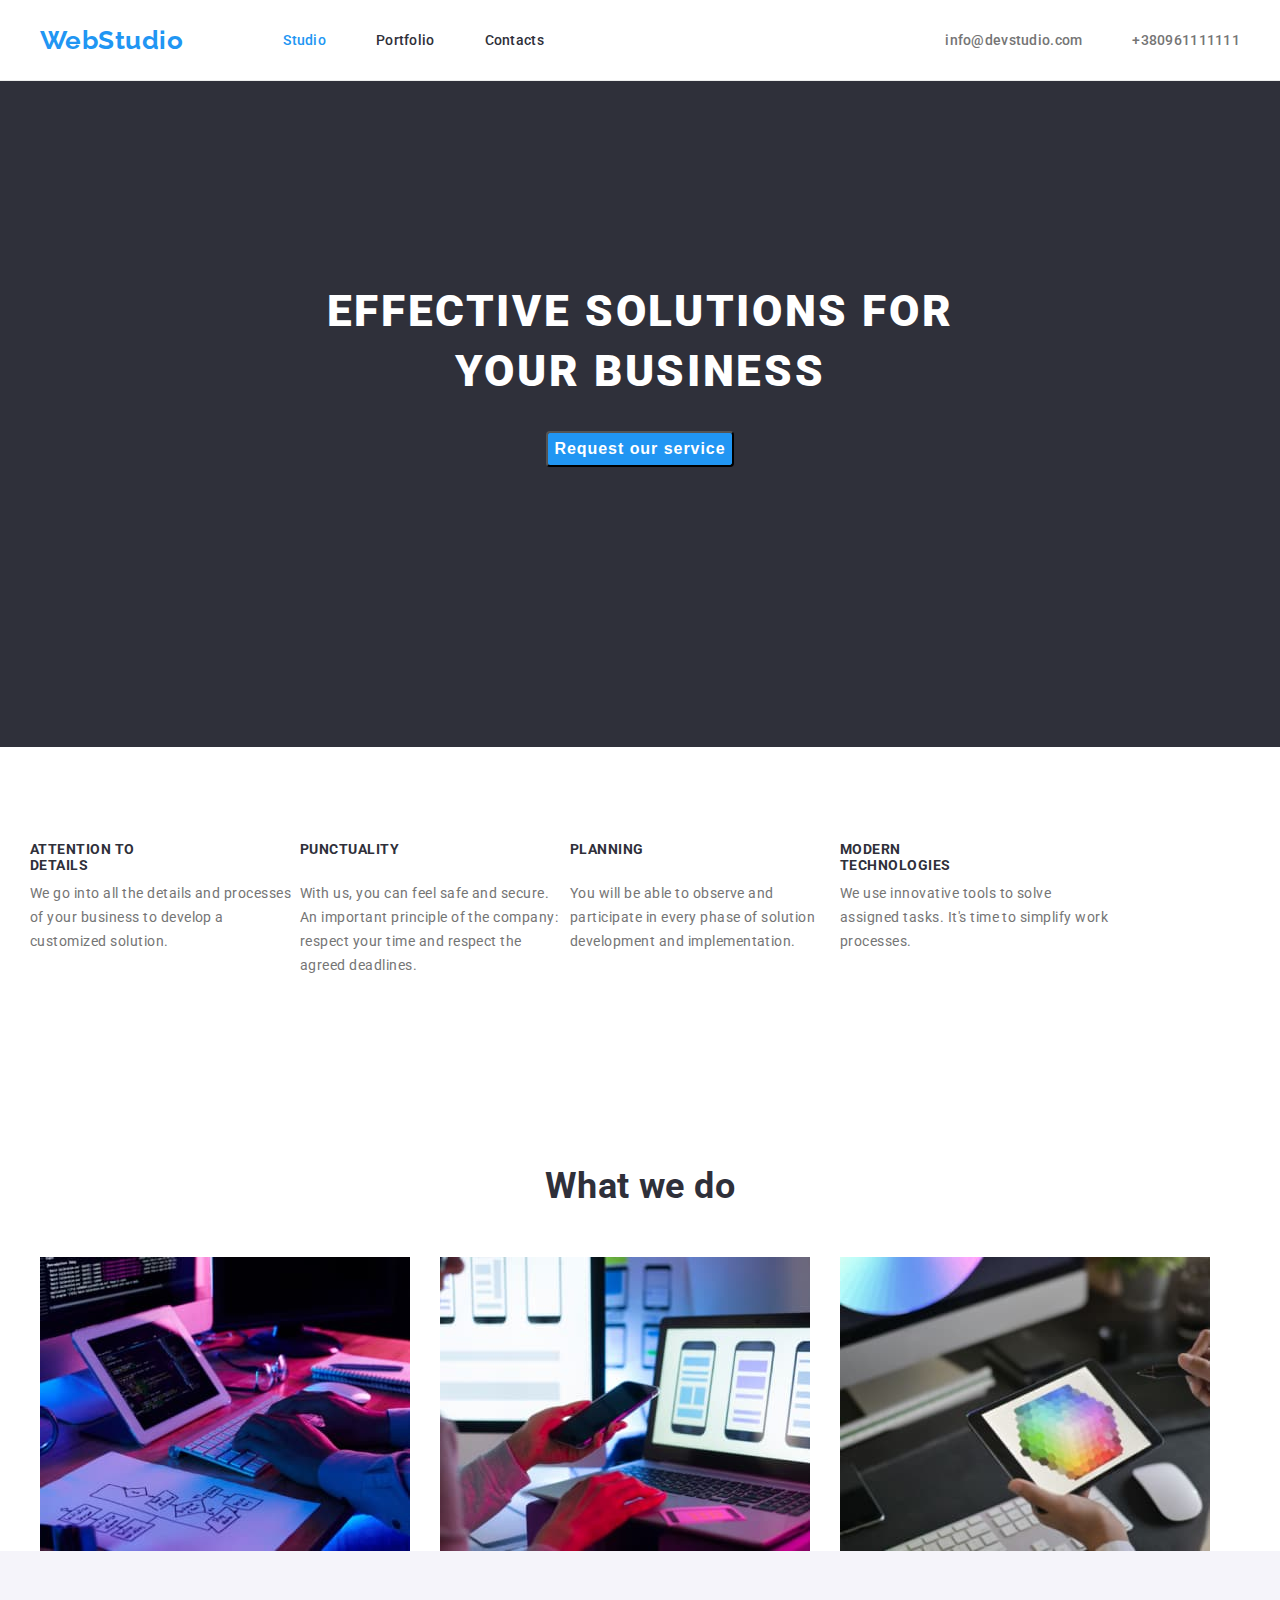
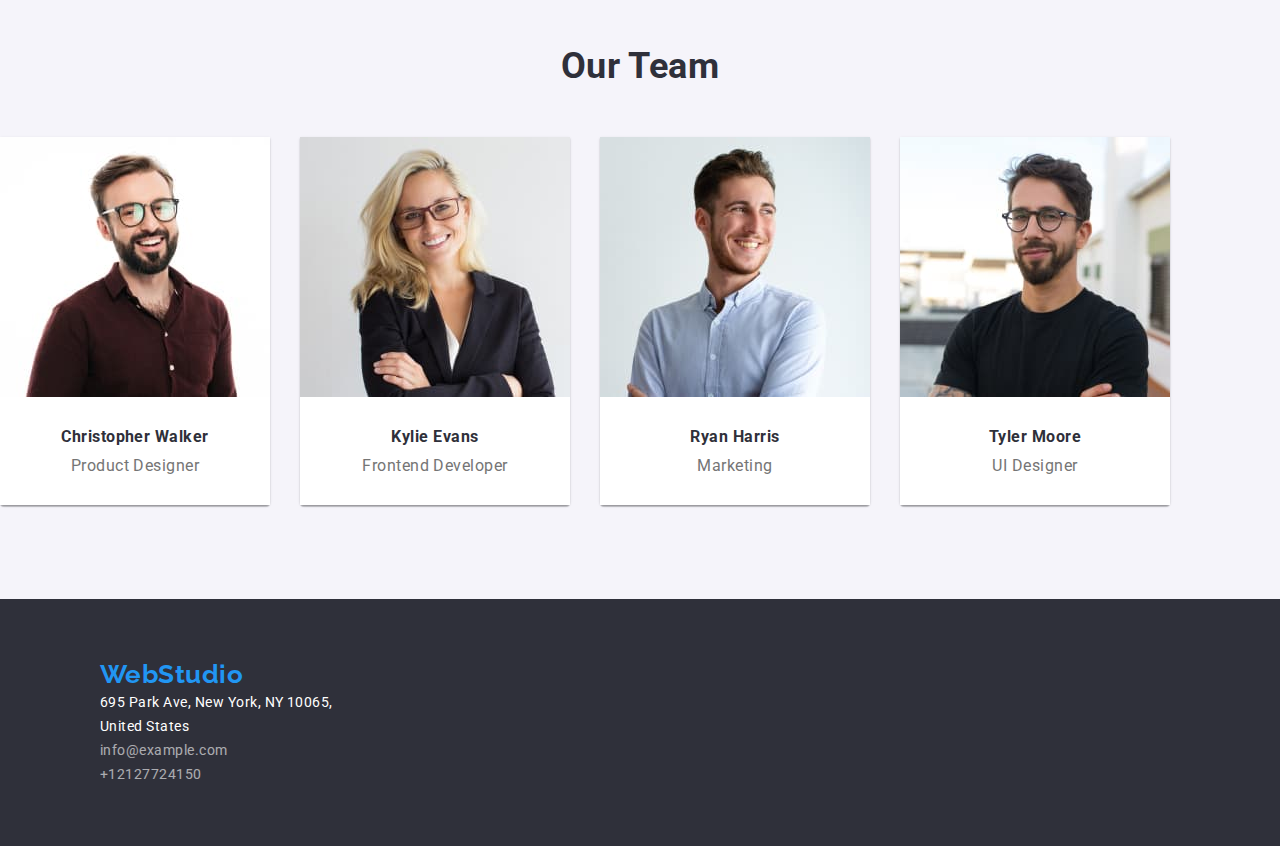
==== index.html @ 895c38ea "homework 3" ====
<!DOCTYPE html>
<html lang="en">
<head>
    <meta charset="UTF-8">
    <meta http-equiv="X-UA-Compatible" content="IE=edge">
    <meta name="viewport" content="width=device-width, initial-scale=1.0">
   
    <link rel="preconnect" href="https://fonts.googleapis.com">
    <link rel="preconnect" href="https://fonts.gstatic.com" crossorigin>
    <link href="https://fonts.googleapis.com/css2?family=Raleway:wght@700&family=Roboto:wght@400;500;700;900&display=swap"
        rel="stylesheet">
     <link rel="stylesheet" href="node_modules/modern-normalize/modern-normalize.css">
    <link rel="stylesheet" href="./css/styles.css">
    <title>Task_3</title>
</head>
<body>
   <header class="header-section">
    <div class="container header-container">
        <a  href="./index.html" class="header-logo">WebStudio</a>
        <nav>
            <ul class="navigation-list">
                <li class="navigation-item">
                    <a class="pages current-page" href="./index.html">Studio</a>
                    </li>
                    <li class="navigation-item">
                        <a class="pages" href="./portfolio.html">Portfolio</a>
                    </li>
                    <li class="navigation-item">
                        <a class="pages" href="#">Contacts</a>
                    </li>
            </ul>
        </nav> 
        <ul class="header-contact-list">
            <li class="header-contact-item">
                <a class="header-contact-link" href="mailto:info@devstudio.com">info@devstudio.com</a>
            </li>
            <li class="header-contact-item">
                <a class="header-contact-link" href="tel:380961111111">+380961111111</a>
            </li>

        </ul>
    </div>
   </header>
   <main>
<section class="hero-section">
<div class="hero-container">
<h1 class="hero-title">EFFECTIVE SOLUTIONS FOR<br> YOUR BUSINESS</h1>
<!-- button-->
<button type="button" class="hero-button">Request our service</button>
</div>
</section>
<section class="features-section">
    <div class="container">
    <h2 class="hide">Our features</h2>
    <ul class="features-list">
  <li><h3 class="features">ATTENTION TO DETAILS</h3> 
  <p class="features-text">We go into all the details and processes of your business to develop a customized solution.</p></li>
  <li><h3 class="features">PUNCTUALITY</h3>
  <p class="features-text">With us, you can feel safe and secure. 
    An important principle of the company: respect your time and respect the agreed deadlines.</p></li>
    <li><h3 class="features">PLANNING</h3>
    <p class="features-text">You will be able to observe and participate in every phase of solution development and implementation.</p></li>
    <li><h3 class="features">MODERN TECHNOLOGIES</h3>
    <p class="features-text">We use innovative tools to solve assigned tasks. It's time to simplify work processes.</p></li>
    </ul>
    </div>
</section>
<section class="do">
    <div class="container">
    <h2 class="section-title">What we do</h2>
    <ul class="what-we-do-images">
    <li class="do-item"><img src="./images/img1what-we-do.jpg" alt="code writing process" width="370"></li>
    <li class="do-item"><img src="./images/img2what-we-do.jpg" alt="smartphone app developelopment" width="370"></li>
    <li class="do-item"><img src="./images/img3what-we-do.jpg" alt="choosing right color" width="370"></li></ul></div>
    </section>
<section class="team-members">
    <h2 class="section-title">Our Team</h2>
    <ul class="team-list">
    <li class="team-item"><img src="./images/img4christopher.jpg" alt="picture of product designer" width="270">
        <div class="team-item-description">
        <h4 class="team-title">Christopher Walker</h4>
        <p class="team-text">Product Designer</p></div>
    </li>
    <li class="team-item"><img src="./images/img5kyela.jpg" alt="picture of frontend developer" width="270">
        <div class="team-item-description">
        <h4 class="team-title">Kylie Evans</h4>
        <p class="team-text">Frontend Developer</p></div>
    </li>
    <li class="team-item"><img src="./images/img6ryan.jpg" alt="picture of marketing person" width="270">
        <div class="team-item-description">
        <h4 class="team-title">Ryan Harris</h4>
        <p class="team-text">Marketing</p>
    </div>
    </li>
    <li class="team-item"><img src="./images/img7tyler.jpg" alt="picture of ui designer" width="270">
        <div class="team-item-description">
        <h4 class="team-title">Tyler Moore</h4>
        <p class="team-text">UI Designer</p>
    </div>
</li>
    </ul>
</section>
   </main>
   <footer class="footer-section">
<a class="footer-logo" href="./index.html">WebStudio</a>
        
  <address class="footer-addres">
    <a class="footer-addres-addres" href="https://goo.gl/maps/dAtSncTWALTyisYv6">695 Park Ave, New York, NY 10065,<br> United States</a>
    <ul>
    <li><a class="footer-contacts" href="mailto:info@example.com">info@example.com</a></li>
    <li><a class="footer-contacts" href="tel:12127724150">+12127724150</a></li>
</ul>
  </address>
  </footer>
</body>
</html>
---- css/styles.css ----
/* General Styles */
:root {
     --main-text-color: #2F303A;
    --secondary-title-color: #ffff;
    --link-color: #2196F3;
    --accent-color: #2196F3;
    --contact-color: #757575;
    --secondary-text-color: #757575;
    --background-color: #ffff;
    --footer-color: #2F303A;
    --portfolio-button-color: #F5F4FA;
    --portfolio-button-text: #212121;

}
h1, h2, h3, h4, h5, h6, p{
    margin-top: 0;
    margin-bottom: 0;
}
body {font-family: 'Roboto', sans-serif;
    font-weight: 500;
    letter-spacing: 0.03em;
    color: var(--main-text-color);
    margin: 0;
  
}

ul{
    list-style: none;
    padding-left: 0;
    margin-top: 0;
    margin-bottom: 0;
}
a{text-decoration: none;}

img{
    display:block;
    max-width: 100%;
    height: auto;
}
.container {
    width: 1200px;
    padding-left: 15px;
    padding-right: 15px;
    margin: 0 auto;
}
/*HEADER */

.header-section {
    border-bottom: 1px solid #ECECEC;

}
   
.header-container {
    display: flex;
    align-items: center;
}
.header-logo {
    color: var(--accent-color);
    text-decoration: none;
    font-family: 'Raleway', sans-serif;
    font-weight: 700;
    font-size: 26px;
    line-height: calc(31/26);
    margin-right: 100px;


}
.navigation-list{ 
    display: flex;
    align-items: center;
}
.navigation-item:not(:last-child){
margin-right: 50px;
}
.pages {
    color: var(--main-text-color);
    font-size: 14px;
    letter-spacing: 0.02em;
    line-height: calc(16/14);
    display: block;
    padding-top: 32px;
    padding-bottom: 32px;
}
 .pages:hover,
 .pages:focus {
     color: var(--link-color);
 }

.header-contact-list{
display: flex;
align-items: center;
margin-left: auto;
}

.header-contact-item:not(:last-child){
margin-right: 50px;
}


.current-page {
    color: var(--link-color);

}
.header-contact-link {
    color: var(--contact-color);
    font-weight: 500;
    font-size: 14px;
    line-height: calc(16/14);
    letter-spacing: 0.02em;
    display: block;
    padding-top: 32px;
    padding-bottom: 32px;
}

.header-contact-link:hover,
.header-contact-link:focus {
    color: var(--link-color);
    font-weight: 500;
}

/* HERO */
.hero-section{
    background-color: #2F303A;
    width: 100%;
 padding-top: 200px;
 padding-bottom: 280px;
align-items: center;
    }
.hero-container{
    align-items: center;
    display: flex;
    flex-direction: column;
}



.hero-title{
    font-weight: 900;
        font-size: 44px;
        line-height: calc(60/44);
        text-align: center;
        letter-spacing: 0.06em;
        color: var(--secondary-title-color);
        margin-bottom: 30px;
}

.hero-button{
    font-weight: 700;
        font-size: 16px;
        line-height:calc(30/16);
        text-align: center;
        letter-spacing: 0.06em;
        color: var(--secondary-title-color);
        background-color: var(--link-color);
        cursor: pointer;
        display: block;
        align-items: center;
    border-radius: 4px;
      
        
}

.hero-button:hover,
.hero-button:focus {
    background-color: darkblue;
}

/* FEATURES  */
 .hide{
    display: none;
}
.features-section {
    width: 1200px;
    padding-left: 15px;
    padding-right: 15px;
    padding-top: 94px;
    padding-bottom: 94px;
}
.features-list {
    display: flex;
}
.features-list:not(:last-child) {
    margin-right: 30px;
}
.features-section li {
width: 270px;
}
.features {
    font-weight: 700;
    font-size: 14px;
    line-height: calc(16/14);
    text-transform: uppercase;
    color: var(--main-text-color);
    width: 161px;
    height: 30px;
    padding-bottom: 10px;
}
.features-text {
  
        font-weight: 400;
        font-size: 14px;
        line-height: calc(24/14);
        color: var(--secondary-text-color);
        width: 270px;
    }


/* DO */
.do{
    padding-top: 94px;
}
.section-title {
        font-weight: 700;
        font-size: 36px;
        line-height: calc(42/36);
        text-align: center;
        color: var(--main-text-color);
        padding-bottom: 50px;
    }
.what-we-do-images{
    display: flex;
}
.do-item:not(:last-child) {
    margin-right: 30px;

}
/* TEAM */
.team-members{
    background-color: #F5F4FA;
    padding-top: 94px;
    padding-bottom: 94px;
}
.team-list{
    display:flex;

}
.team-item{
    width: 270px;
    box-shadow: 0px 1px 3px rgba(0, 0, 0, 0.12), 0px 1px 1px rgba(0, 0, 0, 0.14), 0px 2px 1px rgba(0, 0, 0, 0.2);
        border-radius: 0px 0px 4px 4px;
}
.team-item:not(:last-child){
    margin-right: 30px;
}
.team-item-description{
    background-color: #ffff;
    padding-top: 30px;
    padding-bottom: 30px;
    text-align: center;}


.team-title{
        font-size: 16px;
        line-height: calc(19/16);
        text-align: center;
        color: var(--main-text-color);
        margin-bottom: 10px;
}
.team-text {
        font-weight: 400;
        font-size: 16px;
        line-height: calc(19/16);
        text-align: center;
        color: var(--secondary-text-color);
    }

/* FOOTER */
.footer-section {
    background-color: var(--footer-color);
    padding-left: 100px;
    padding-top: 60px;
    padding-bottom: 60px;
}
.footer-logo {
    color: var(--accent-color);
    text-decoration: none;
    font-family: 'Raleway', sans-serif;
    font-weight: 700;
    font-size: 26px;
    line-height: calc(31/26);
    padding-top: 60px;
    padding-bottom: 9px;
}

.footer-addres {
    font-style: normal;
}

.footer-addres-addres {
    font-weight: 400;
    font-size: 14px;
    line-height: calc(24/14);
    color: var(--secondary-title-color);
} 

.footer-contacts {
    font-weight: 400;
    font-size: 14px;
    line-height: calc(24/14);
    color: var(--secondary-title-color);
    opacity: 0.6;
}
/* PORTFOLIO BUTTONS SECTION */

.button-container {
    display: flex;
    align-items: center;
    margin-left: 495px;
    }
    
.button-list {
    display: flex;
    align-items: center;
}
.button-item{
    margin-bottom: 50px;
    align-items: center;
    border-radius: 4px;
    
}
.button-item:not(:last-child) {
    margin-right: 8px;

}


.portfolio-filter:hover,
.portfolio-filter:focus {
    color: var(--secondary-title-color);
    background-color: var(--link-color);


}

.portfolio-filter {
    font-family: 'Roboto', sans-serif;
    color: var(--portfolio-text-color);
    cursor: pointer;
    border: none;
    font-weight: 500;
    font-size: 16px;
    line-height: calc(26/16);
    text-align: center;
    display: block;
    margin-top: 94px;
        margin-bottom: 17px;

}
/* PORTFOLIO PROJECTS SECTION */

.container-projects {
    width: 1200px;
    padding-left: 215px;
    padding-right: 215px;
    padding-bottom: 94px;
    

}

.projects-list {
    display: flex;
    flex-wrap: wrap;
    justify-content: space-between;
    
    
 
}

.projects-item {
    flex-basis: calc((100% - 30px)/ 3);
 
}
.projects-item:not(:last-child) {
    margin-right: 30px;}

.item h2 {
    margin-top: 0;
    font-size: 20px;
}

.item p {
    margin: 0;
}

.projects-title {
    font-weight: 700;
    font-size: 18px;
    line-height: calc(36/18);
    letter-spacing: 0.06em;
    color: var(--portfolio-text-color);
    margin-bottom: 10px;
    text-align: left;
    margin-left: 24px;
}

.project-text {
    font-weight: 400;
    font-size: 16px;
    line-height: calc(30/16);
    color: var(--secondary-text-color);
    text-align: left;
    margin-left: 24px;
}
/*
.projects-list {
    display: flex;
    flex-wrap: wrap;

}
*/
.projects-item {
    width: 370px;
   
}

.project-item:not(:last-child) {
    margin-right: 30px;
}

.project-item-description {
    background-color: #ffff;
    text-align: center;
}


.team-title {
    font-size: 16px;
    line-height: calc(19/16);
    text-align: center;
    color: var(--main-text-color);
    margin-bottom: 10px;
}
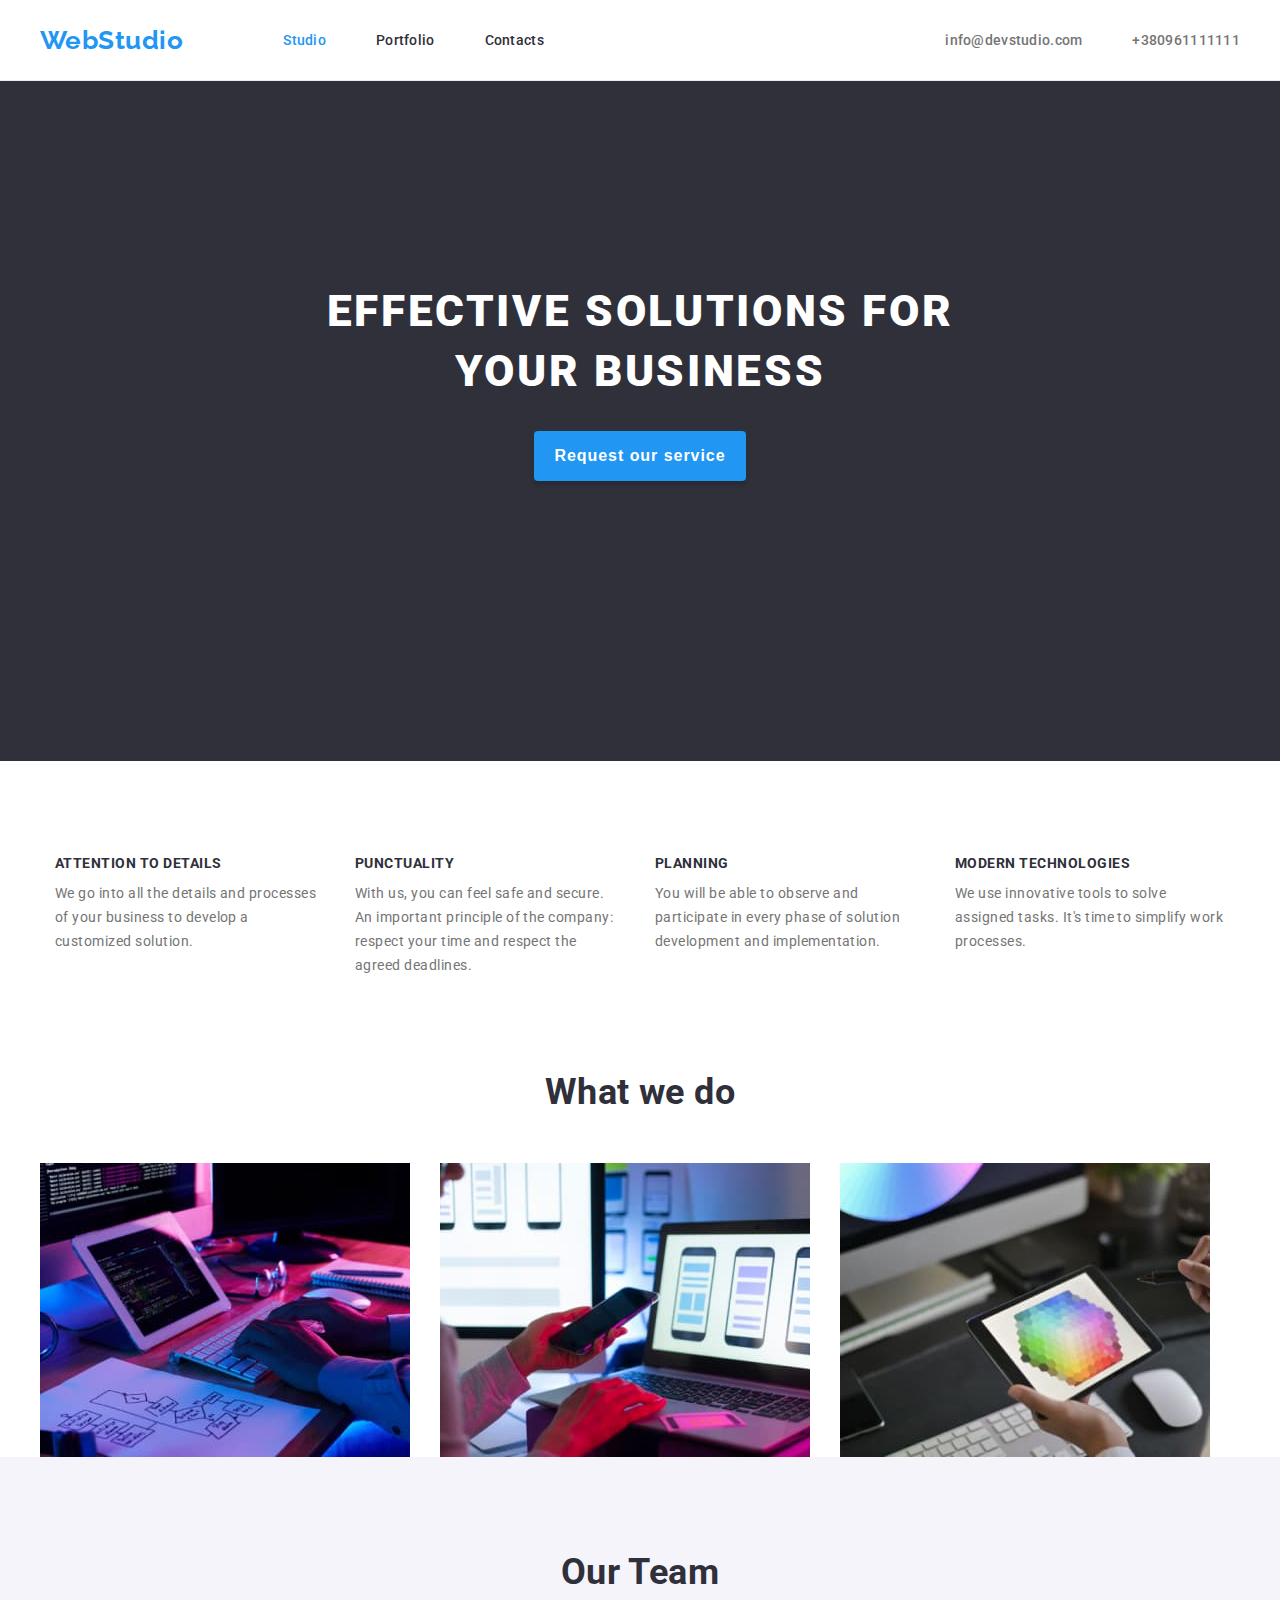
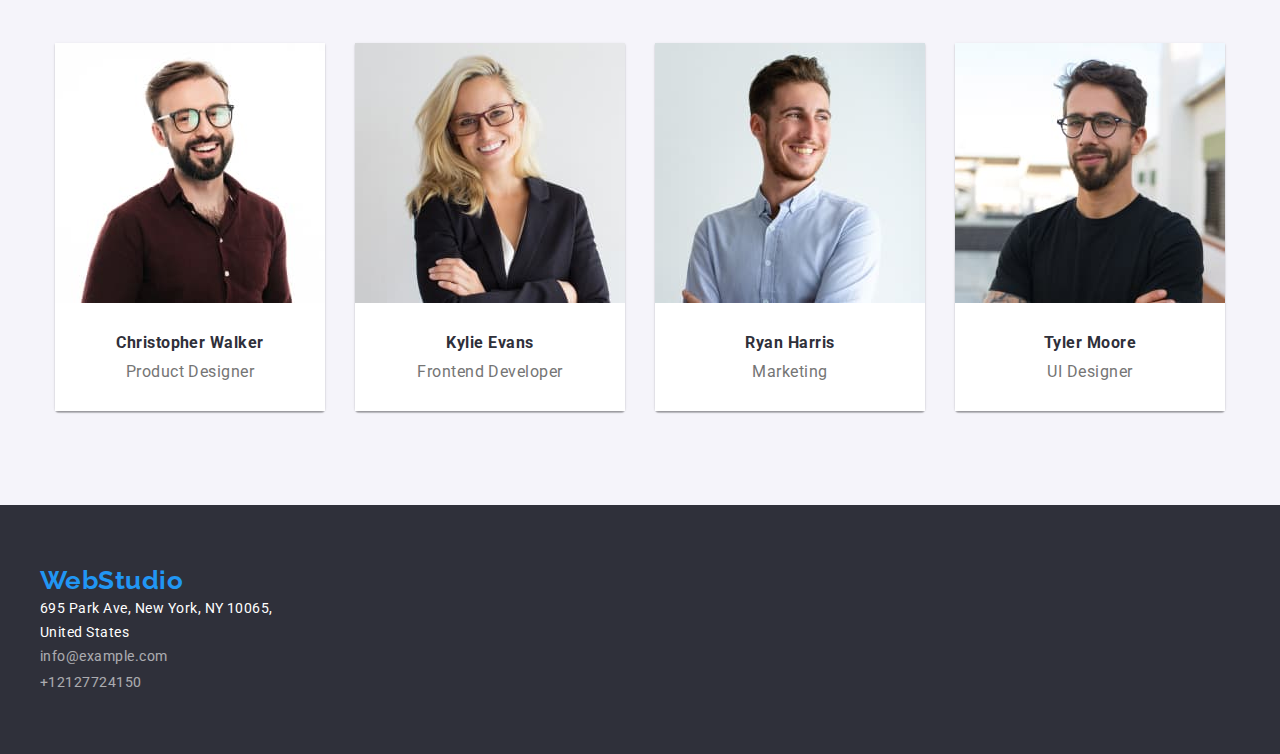
==== commit 87d5a40f: "after making refinements" ====
--- a/index.html
+++ b/index.html
@@ -53,14 +53,14 @@
     <div class="container">
     <h2 class="hide">Our features</h2>
     <ul class="features-list">
-  <li><h3 class="features">ATTENTION TO DETAILS</h3> 
+  <li class="features-item"><h3 class="features">ATTENTION TO DETAILS</h3> 
   <p class="features-text">We go into all the details and processes of your business to develop a customized solution.</p></li>
-  <li><h3 class="features">PUNCTUALITY</h3>
+  <li class="features-item"><h3 class="features">PUNCTUALITY</h3>
   <p class="features-text">With us, you can feel safe and secure. 
     An important principle of the company: respect your time and respect the agreed deadlines.</p></li>
-    <li><h3 class="features">PLANNING</h3>
+    <li class="features-item"><h3 class="features">PLANNING</h3>
     <p class="features-text">You will be able to observe and participate in every phase of solution development and implementation.</p></li>
-    <li><h3 class="features">MODERN TECHNOLOGIES</h3>
+    <li class="features-item"><h3 class="features">MODERN TECHNOLOGIES</h3>
     <p class="features-text">We use innovative tools to solve assigned tasks. It's time to simplify work processes.</p></li>
     </ul>
     </div>
@@ -74,6 +74,7 @@
     <li class="do-item"><img src="./images/img3what-we-do.jpg" alt="choosing right color" width="370"></li></ul></div>
     </section>
 <section class="team-members">
+    <div class="container">
     <h2 class="section-title">Our Team</h2>
     <ul class="team-list">
     <li class="team-item"><img src="./images/img4christopher.jpg" alt="picture of product designer" width="270">
@@ -99,18 +100,21 @@
     </div>
 </li>
     </ul>
+    </div>
 </section>
    </main>
    <footer class="footer-section">
+    <div class="container">
 <a class="footer-logo" href="./index.html">WebStudio</a>
         
   <address class="footer-addres">
     <a class="footer-addres-addres" href="https://goo.gl/maps/dAtSncTWALTyisYv6">695 Park Ave, New York, NY 10065,<br> United States</a>
     <ul>
-    <li><a class="footer-contacts" href="mailto:info@example.com">info@example.com</a></li>
-    <li><a class="footer-contacts" href="tel:12127724150">+12127724150</a></li>
+    <li class="footer-contacts-item"><a class="footer-contacts" href="mailto:info@example.com">info@example.com</a></li>
+    <li class="footer-contacts-item"><a class="footer-contacts" href="tel:12127724150">+12127724150</a></li>
 </ul>
   </address>
+</div>
   </footer>
 </body>
 </html>
--- a/css/styles.css
+++ b/css/styles.css
@@ -156,6 +156,9 @@
         display: block;
         align-items: center;
     border-radius: 4px;
+    padding: 10px 20px;
+    border: none;
+    box-shadow: 0px 4px 4px rgba(0, 0, 0, 0.15);
       
         
 }
@@ -167,22 +170,30 @@
 
 /* FEATURES  */
  .hide{
-    display: none;
-}
+            position: absolute;
+            width: 1px;
+            height: 1px;
+            margin: -1px;
+            border: 0;
+            padding: 0;
+            white-space: nowrap;
+            clip-path: inset(100%);
+            clip: rect(0 0 0 0);
+            overflow: hidden;
+        }
+
 .features-section {
-    width: 1200px;
-    padding-left: 15px;
-    padding-right: 15px;
     padding-top: 94px;
     padding-bottom: 94px;
 }
 .features-list {
     display: flex;
-}
-.features-list:not(:last-child) {
+    justify-content: center;
+}
+.features-item:not(:last-child) {
     margin-right: 30px;
 }
-.features-section li {
+.features-item {
 width: 270px;
 }
 .features {
@@ -191,8 +202,6 @@
     line-height: calc(16/14);
     text-transform: uppercase;
     color: var(--main-text-color);
-    width: 161px;
-    height: 30px;
     padding-bottom: 10px;
 }
 .features-text {
@@ -201,13 +210,10 @@
         font-size: 14px;
         line-height: calc(24/14);
         color: var(--secondary-text-color);
-        width: 270px;
-    }
-
-
-/* DO */
+}
+        /* DO */
 .do{
-    padding-top: 94px;
+    padding-top: 0;
 }
 .section-title {
         font-weight: 700;
@@ -232,6 +238,7 @@
 }
 .team-list{
     display:flex;
+    justify-content: center;
 
 }
 .team-item{
@@ -246,7 +253,8 @@
     background-color: #ffff;
     padding-top: 30px;
     padding-bottom: 30px;
-    text-align: center;}
+    text-align: center;
+}
 
 
 .team-title{
@@ -267,7 +275,6 @@
 /* FOOTER */
 .footer-section {
     background-color: var(--footer-color);
-    padding-left: 100px;
     padding-top: 60px;
     padding-bottom: 60px;
 }
@@ -278,8 +285,7 @@
     font-weight: 700;
     font-size: 26px;
     line-height: calc(31/26);
-    padding-top: 60px;
-    padding-bottom: 9px;
+    margin-bottom: 9px;
 }
 
 .footer-addres {
@@ -291,8 +297,12 @@
     font-size: 14px;
     line-height: calc(24/14);
     color: var(--secondary-title-color);
+    margin-bottom: 2px;
 } 
-
+.footer-contacts-item:not(:last-child){
+    margin-bottom: 2px;
+
+}
 .footer-contacts {
     font-weight: 400;
     font-size: 14px;
@@ -301,36 +311,24 @@
     opacity: 0.6;
 }
 /* PORTFOLIO BUTTONS SECTION */
-
-.button-container {
-    display: flex;
+.portfolio-section {
+    padding-top: 94px;
+    padding-bottom: 94px;
+}
+
+.button-list {
+    display: flex;
+    justify-content: center;
     align-items: center;
-    margin-left: 495px;
-    }
-    
-.button-list {
-    display: flex;
-    align-items: center;
-}
-.button-item{
     margin-bottom: 50px;
-    align-items: center;
-    border-radius: 4px;
-    
-}
+}
+ 
 .button-item:not(:last-child) {
     margin-right: 8px;
 
 }
 
 
-.portfolio-filter:hover,
-.portfolio-filter:focus {
-    color: var(--secondary-title-color);
-    background-color: var(--link-color);
-
-
-}
 
 .portfolio-filter {
     font-family: 'Roboto', sans-serif;
@@ -342,44 +340,42 @@
     line-height: calc(26/16);
     text-align: center;
     display: block;
-    margin-top: 94px;
-        margin-bottom: 17px;
+    border-radius: 4px;
+    padding: 6px 26px;
+    background-color: #F5F4FA;
+    
+}
+.portfolio-filter:hover,
+.portfolio-filter:focus {
+    color: var(--secondary-title-color);
+    background-color: var(--link-color);
+    box-shadow: 0px 4px 4px rgba(0, 0, 0, 0.1), 0px 1px 2px rgba(0, 0, 0, 0.08), 0px 2px 2px rgba(0, 0, 0, 0.12);
+
 
 }
 /* PORTFOLIO PROJECTS SECTION */
 
-.container-projects {
-    width: 1200px;
-    padding-left: 215px;
-    padding-right: 215px;
-    padding-bottom: 94px;
-    
-
-}
+
 
 .projects-list {
     display: flex;
     flex-wrap: wrap;
-    justify-content: space-between;
-    
-    
- 
+    margin-top: calc(-1 * 30px);
+    margin-left: calc(-1 * 30px);
 }
 
 .projects-item {
-    flex-basis: calc((100% - 30px)/ 3);
- 
-}
-.projects-item:not(:last-child) {
-    margin-right: 30px;}
-
-.item h2 {
-    margin-top: 0;
-    font-size: 20px;
-}
-
-.item p {
-    margin: 0;
+    flex-basis: calc((100%-30px) / 3);
+    margin-left: 30px;
+    margin-top: 30px;
+}
+.project-item-description {
+    background-color: #ffff;
+    width: 370px;
+    padding: 20px 24px;
+    border-left: 1px #eee;
+    border-right: 1px #eee;
+    border-bottom: 1px #eee;
 }
 
 .projects-title {
@@ -389,8 +385,6 @@
     letter-spacing: 0.06em;
     color: var(--portfolio-text-color);
     margin-bottom: 10px;
-    text-align: left;
-    margin-left: 24px;
 }
 
 .project-text {
@@ -398,30 +392,7 @@
     font-size: 16px;
     line-height: calc(30/16);
     color: var(--secondary-text-color);
-    text-align: left;
-    margin-left: 24px;
-}
-/*
-.projects-list {
-    display: flex;
-    flex-wrap: wrap;
-
-}
-*/
-.projects-item {
-    width: 370px;
-   
-}
-
-.project-item:not(:last-child) {
-    margin-right: 30px;
-}
-
-.project-item-description {
-    background-color: #ffff;
-    text-align: center;
-}
-
+}
 
 .team-title {
     font-size: 16px;
